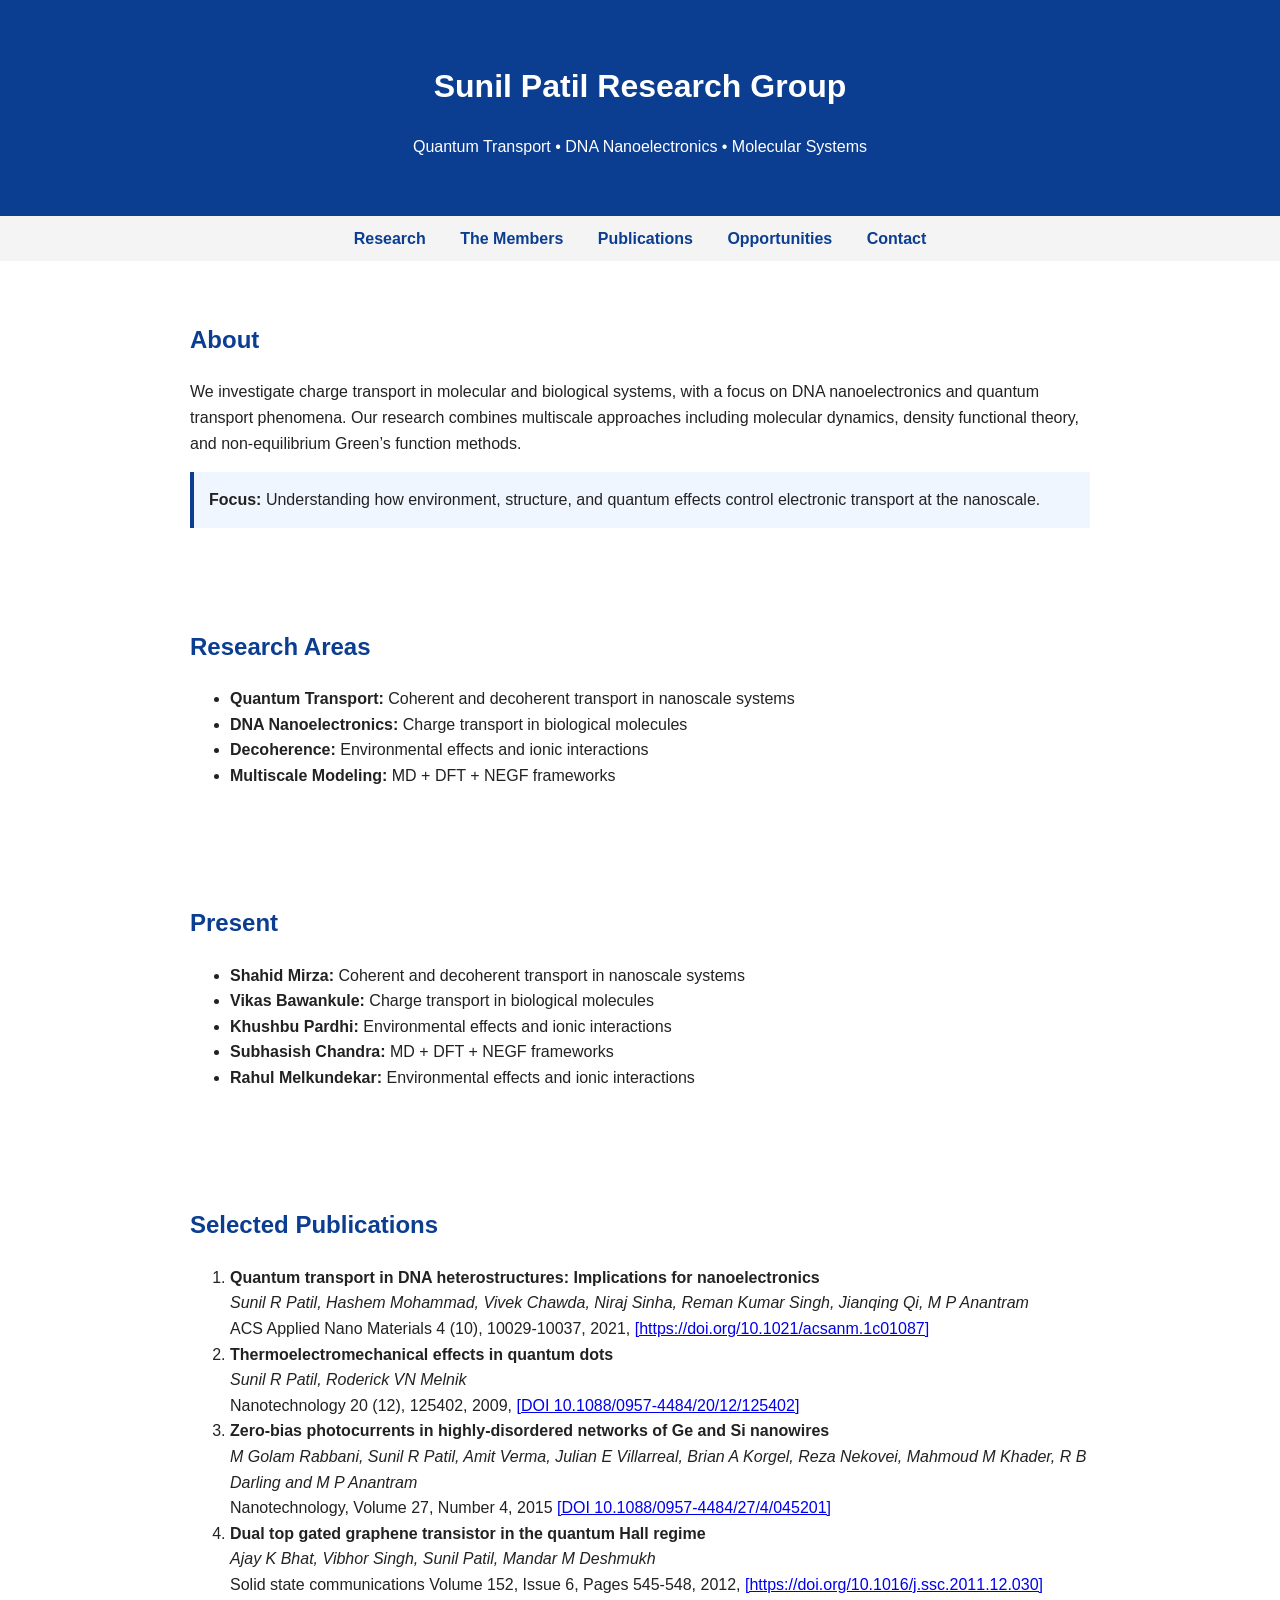
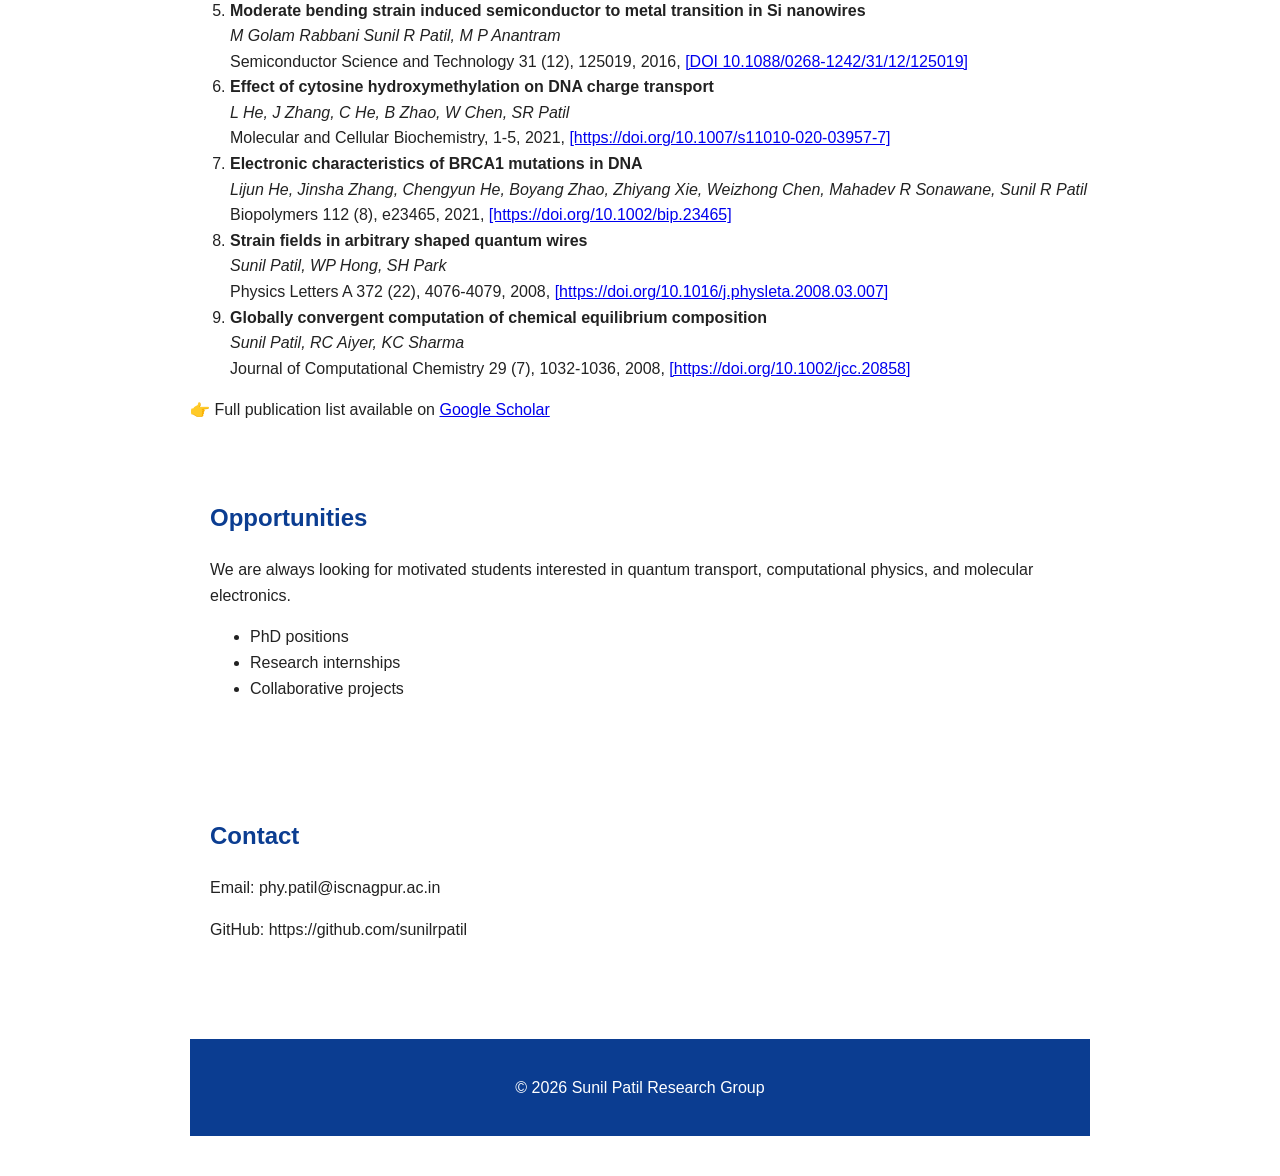
==== index.html @ 0da4f09d "Fix HTML structure for list items" ====
<!DOCTYPE html>
<html lang="en">
<head>
  <meta charset="UTF-8">
  <title>SRP's Modeling and Simulation Laboratory</title>
  <meta name="viewport" content="width=device-width, initial-scale=1.0">

  <style>
    body {
      font-family: Arial, sans-serif;
      margin: 0;
      line-height: 1.6;
      background-color: #ffffff;
      color: #222;
    }

    header {
      background: #0b3d91;
      color: white;
      padding: 40px 20px;
      text-align: center;
    }

    nav {
      background: #f4f4f4;
      padding: 10px;
      text-align: center;
    }

    nav a {
      margin: 0 15px;
      text-decoration: none;
      color: #0b3d91;
      font-weight: bold;
    }

    section {
      padding: 40px 20px;
      max-width: 900px;
      margin: auto;
    }

    h2 {
      color: #0b3d91;
    }

    .highlight {
      background: #f0f6ff;
      padding: 15px;
      border-left: 4px solid #0b3d91;
    }

    footer {
      background: #0b3d91;
      color: white;
      text-align: center;
      padding: 20px;
      margin-top: 40px;
    }
  </style>
</head>

<body>

<header>
  <h1>Sunil Patil Research Group</h1>
  <p>Quantum Transport • DNA Nanoelectronics • Molecular Systems</p>
</header>

<nav>
  <a href="#research">Research</a>
  <a href="#research">The Members</a>
  <a href="#publications">Publications</a>
  <a href="#opportunities">Opportunities</a>
  <a href="#contact">Contact</a>
</nav>

<section>
  <h2>About</h2>
  <p>
    We investigate charge transport in molecular and biological systems, with a focus on DNA nanoelectronics and quantum transport phenomena.
    Our research combines multiscale approaches including molecular dynamics, density functional theory, and non-equilibrium Green’s function methods.
  </p>

  <div class="highlight">
    <strong>Focus:</strong> Understanding how environment, structure, and quantum effects control electronic transport at the nanoscale.
  </div>
</section>
  
<section id="research">
  <h2>Research Areas</h2>
  <ul>
    <li><strong>Quantum Transport:</strong> Coherent and decoherent transport in nanoscale systems</li>
    <li><strong>DNA Nanoelectronics:</strong> Charge transport in biological molecules</li>
    <li><strong>Decoherence:</strong> Environmental effects and ionic interactions</li>
    <li><strong>Multiscale Modeling:</strong> MD + DFT + NEGF frameworks</li>
  </ul>
</section>
  
<section id="The Members">
  <h2>Present</h2>
  <ul>
    <li><strong>Shahid Mirza:</strong> Coherent and decoherent transport in nanoscale systems</li>
    <li><strong>Vikas Bawankule:</strong> Charge transport in biological molecules</li>
    <li><strong>Khushbu Pardhi:</strong> Environmental effects and ionic interactions</li>
    <li><strong>Subhasish Chandra:</strong> MD + DFT + NEGF frameworks</li>
    <li><strong>Rahul Melkundekar:</strong> Environmental effects and ionic interactions</li>

  </ul>
</section>

<section id="publications">
  <h2>Selected Publications</h2>

  <ol>

    <li>
      <strong>Quantum transport in DNA heterostructures: Implications for nanoelectronics</strong><br>
      <em>Sunil R Patil, Hashem Mohammad, Vivek Chawda, Niraj Sinha, Reman Kumar Singh, Jianqing Qi, M P Anantram</em><br>
      ACS Applied Nano Materials 4 (10), 10029-10037, 2021, 
      <a href="#">[https://doi.org/10.1021/acsanm.1c01087]</a>
     </li>

    <li>
      <strong>Thermoelectromechanical effects in quantum dots</strong><br>
      <em>Sunil R Patil, Roderick VN Melnik</em><br>
      Nanotechnology 20 (12), 125402, 2009, 
      <a href="#">[DOI 10.1088/0957-4484/20/12/125402]</a>
      </li>

    <li>
      <strong>Zero-bias photocurrents in highly-disordered networks of Ge and Si nanowires</strong><br>
      <em>M Golam Rabbani, Sunil R Patil, Amit Verma, Julian E Villarreal, Brian A Korgel, Reza Nekovei, Mahmoud M Khader, R B Darling and M P Anantram</em><br>
      Nanotechnology, Volume 27, Number 4, 2015
      <a href="#">[DOI 10.1088/0957-4484/27/4/045201]</a>      
    </li>

    <li>
      <strong>Dual top gated graphene transistor in the quantum Hall regime</strong><br>
      <em>Ajay K Bhat, Vibhor Singh, Sunil Patil, Mandar M Deshmukh</em><br>
      Solid state communications Volume 152, Issue 6, Pages 545-548, 2012, 
       <a href="#">[https://doi.org/10.1016/j.ssc.2011.12.030]</a>      
    </li>

    <li>
      <strong>Moderate bending strain induced semiconductor to metal transition in Si nanowires</strong><br>
      <em>M Golam Rabbani Sunil R Patil, M P Anantram</em><br>
      Semiconductor Science and Technology 31 (12), 125019, 2016,  
      <a href="#">[DOI 10.1088/0268-1242/31/12/125019]</a>  
     </li>

    <li>
      <strong>Effect of cytosine hydroxymethylation on DNA charge transport</strong><br>
      <em>L He, J Zhang, C He, B Zhao, W Chen, SR Patil</em><br>
      Molecular and Cellular Biochemistry, 1-5, 2021, 
      <a href="#">[https://doi.org/10.1007/s11010-020-03957-7]</a>      
    </li>

    <li>
      <strong>Electronic characteristics of BRCA1 mutations in DNA</strong><br>
      <em>Lijun He, Jinsha Zhang, Chengyun He, Boyang Zhao, Zhiyang Xie, Weizhong Chen, Mahadev R Sonawane, Sunil R Patil</em><br>
      Biopolymers 112 (8), e23465, 2021, 
      <a href="#">[https://doi.org/10.1002/bip.23465]</a>        
    </li>
    
    <li>
      <strong>Strain fields in arbitrary shaped quantum wires</strong><br>
      <em>Sunil Patil, WP Hong, SH Park</em><br>
      Physics Letters A 372 (22), 4076-4079, 2008, 
    <a href="#">[https://doi.org/10.1016/j.physleta.2008.03.007]</a>  
    </li>
    
    <li>
      <strong>Globally convergent computation of chemical equilibrium composition</strong><br>
      <em>Sunil Patil, RC Aiyer, KC Sharma</em><br>
      Journal of Computational Chemistry 29 (7), 1032-1036, 2008, 
      <a href="#">[https://doi.org/10.1002/jcc.20858]</a>       
    </li>
  </ol>

  <p>
    👉 Full publication list available on 
    <a href="https://scholar.google.com/citations?user=CgY34T8AAAAJ&hl=en" target="_blank">
      Google Scholar
    </a>
  </p>


<section id="opportunities">
  <h2>Opportunities</h2>
  <p>
    We are always looking for motivated students interested in quantum transport, computational physics, and molecular electronics.
  </p>
  <ul>
    <li>PhD positions</li>
    <li>Research internships</li>
    <li>Collaborative projects</li>
  </ul>
</section>

<section id="contact">
  <h2>Contact</h2>
  <p>Email: phy.patil@iscnagpur.ac.in</p>
  <p>GitHub: https://github.com/sunilrpatil</p>
</section>

<footer>
  <p>© 2026 Sunil Patil Research Group</p>
</footer>

</body>
</html>
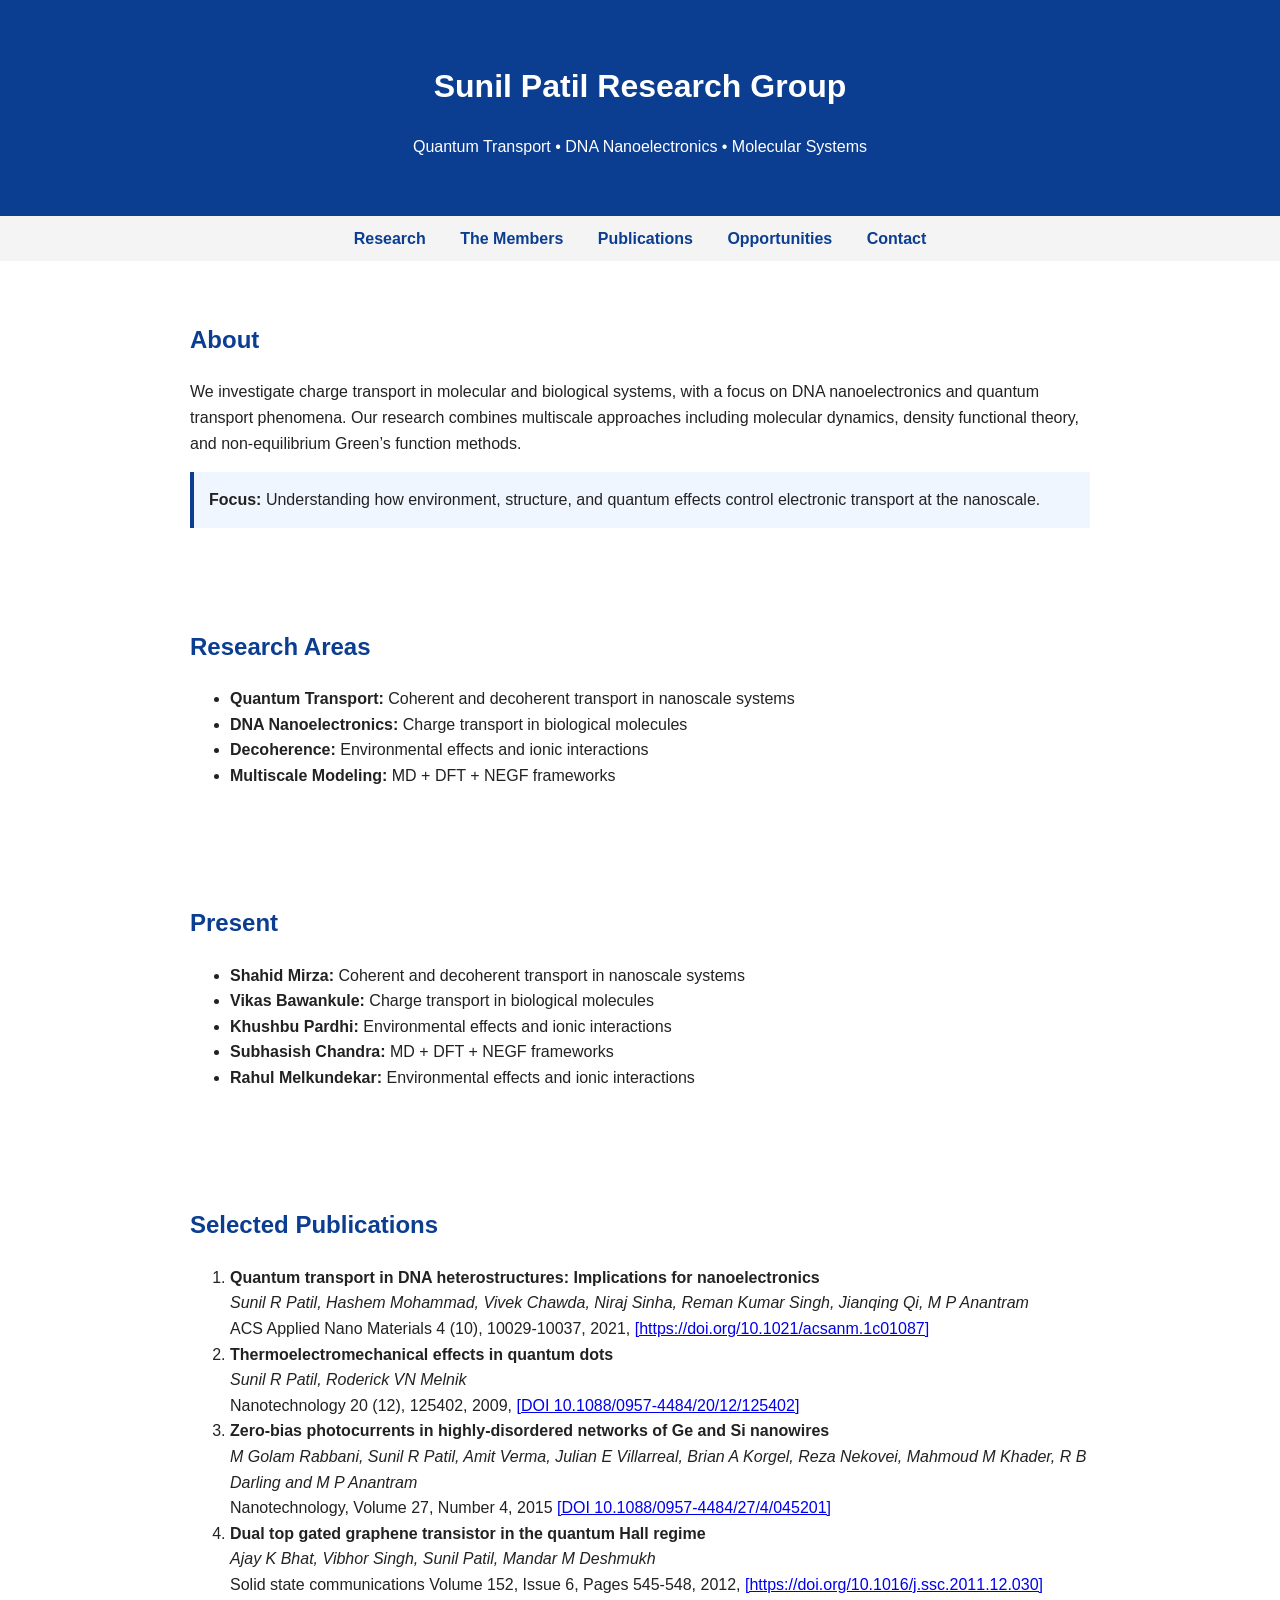
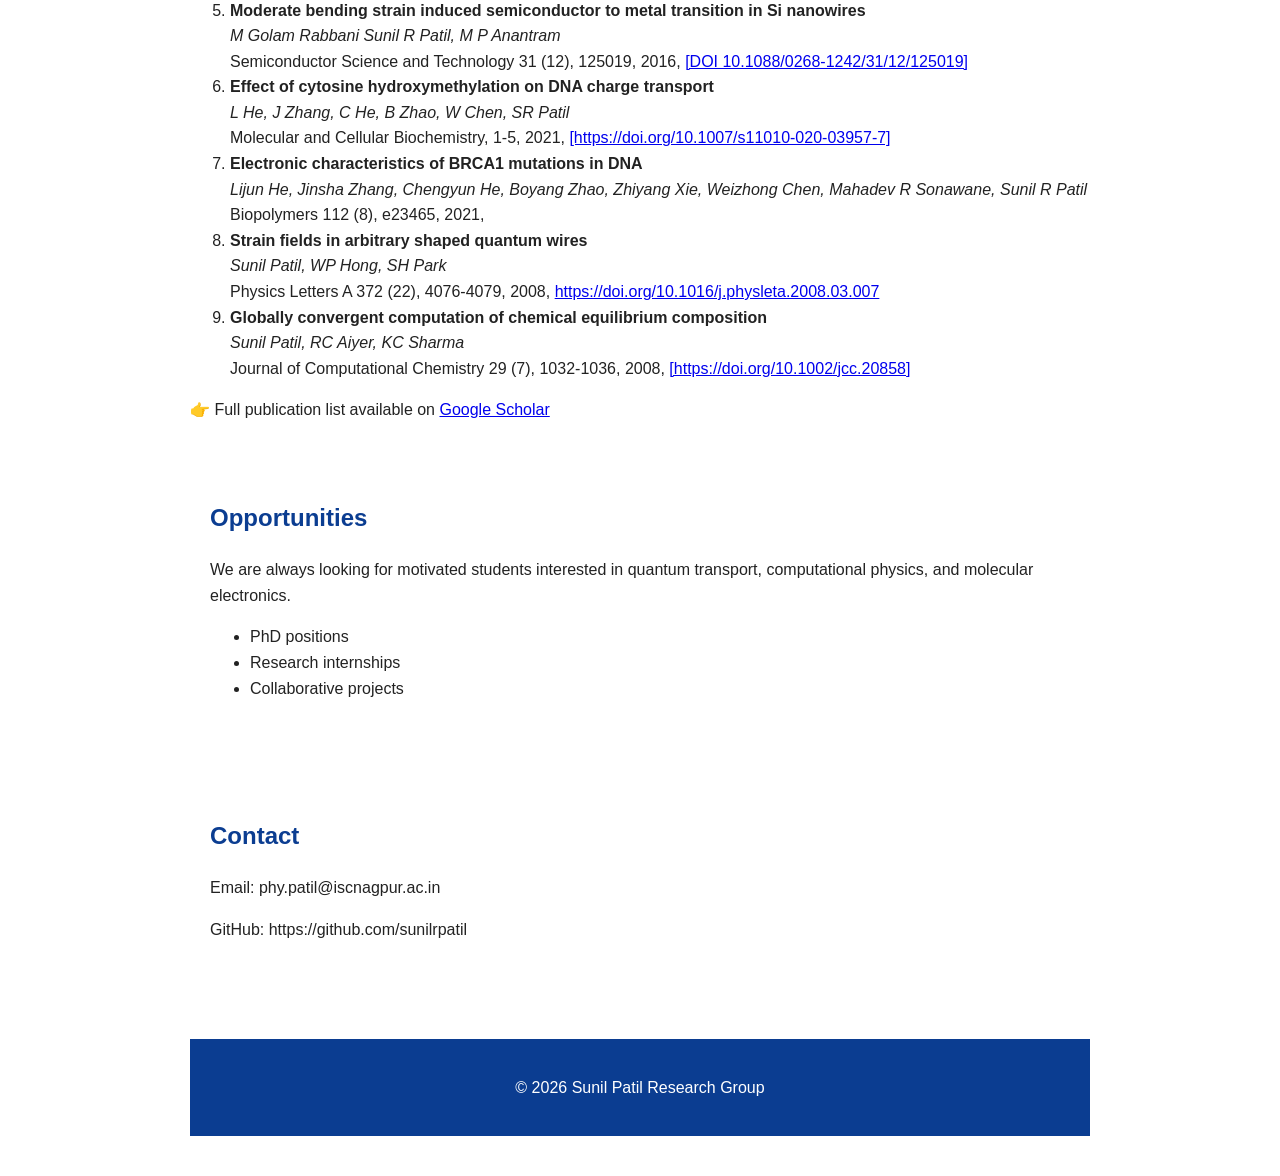
==== commit e2822c1a: "Fix links in index.html for proper formatting" ====
--- a/index.html
+++ b/index.html
@@ -160,14 +160,14 @@
       <strong>Electronic characteristics of BRCA1 mutations in DNA</strong><br>
       <em>Lijun He, Jinsha Zhang, Chengyun He, Boyang Zhao, Zhiyang Xie, Weizhong Chen, Mahadev R Sonawane, Sunil R Patil</em><br>
       Biopolymers 112 (8), e23465, 2021, 
-      <a href="#">[https://doi.org/10.1002/bip.23465]</a>        
+      <a href="https://doi.org/10.1002/bip.23465"></a>        
     </li>
     
     <li>
       <strong>Strain fields in arbitrary shaped quantum wires</strong><br>
       <em>Sunil Patil, WP Hong, SH Park</em><br>
       Physics Letters A 372 (22), 4076-4079, 2008, 
-    <a href="#">[https://doi.org/10.1016/j.physleta.2008.03.007]</a>  
+    <a href="#">https://doi.org/10.1016/j.physleta.2008.03.007</a>  
     </li>
     
     <li>
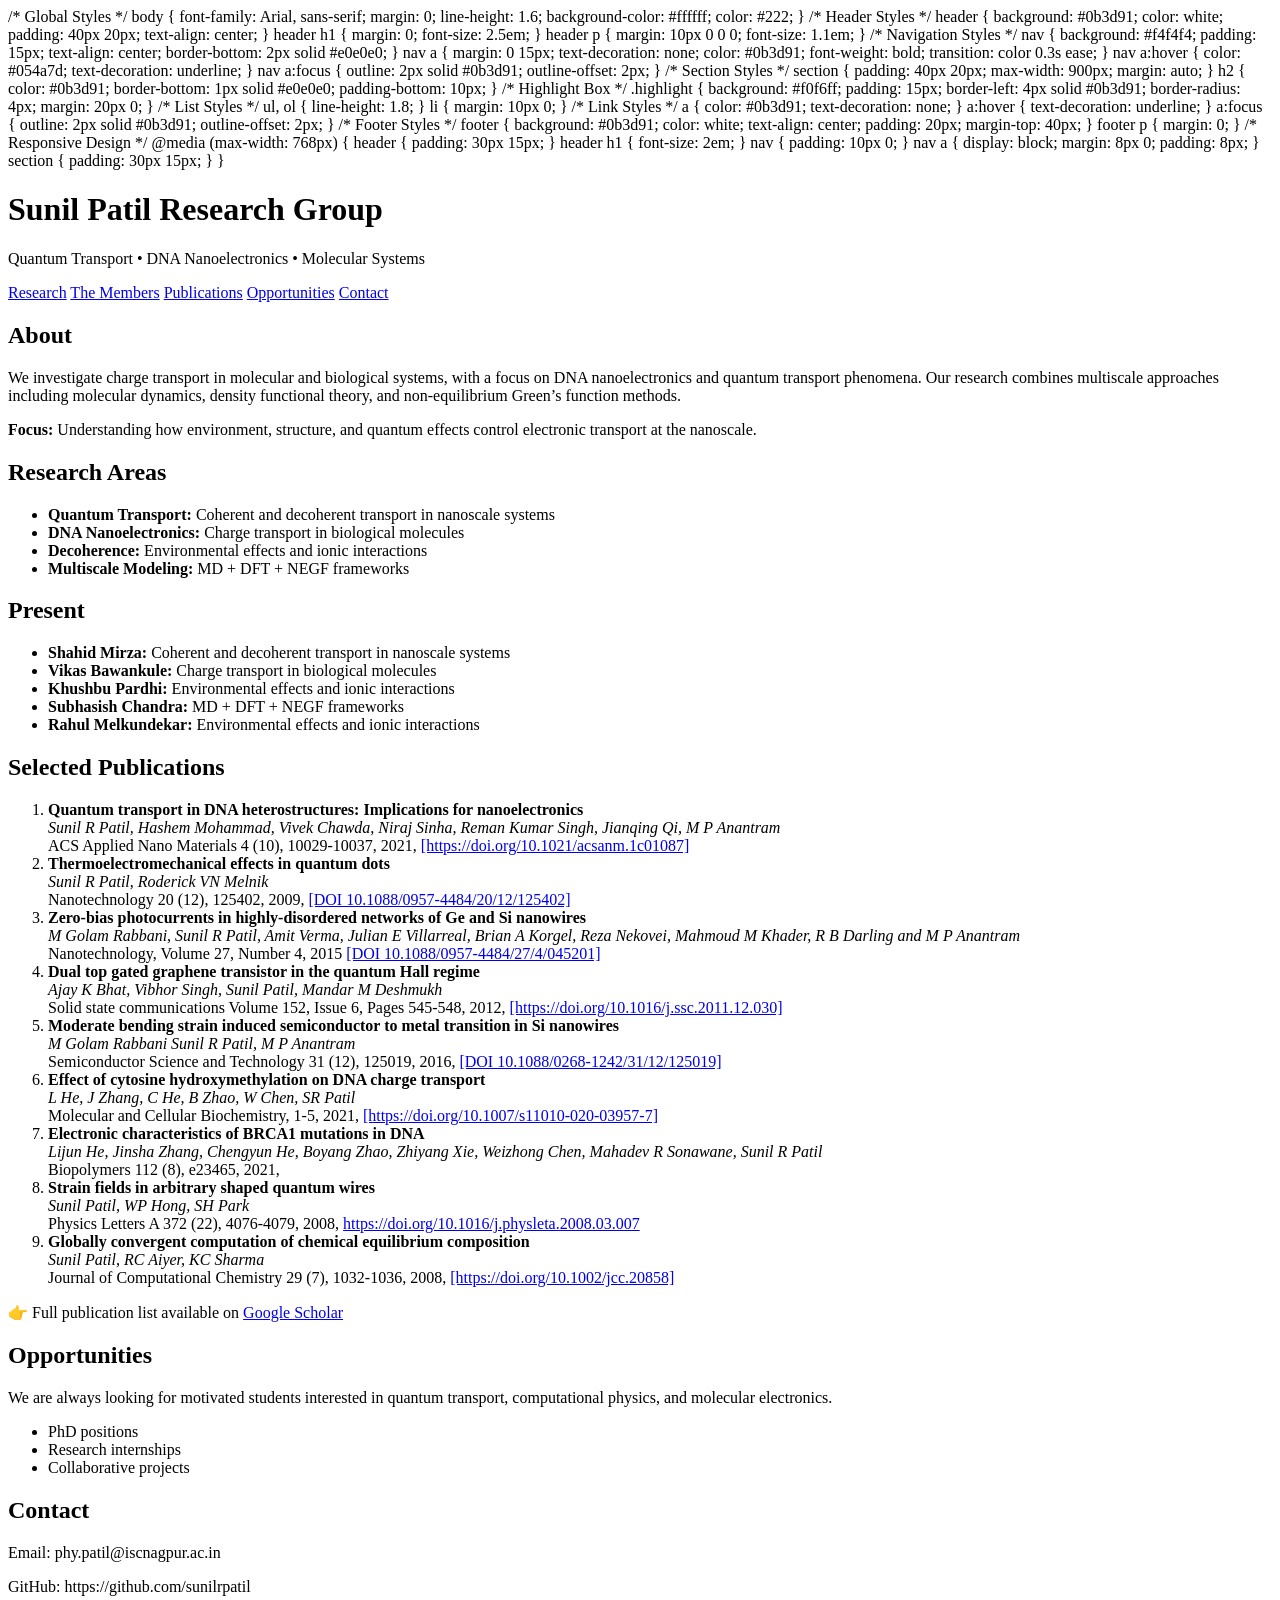
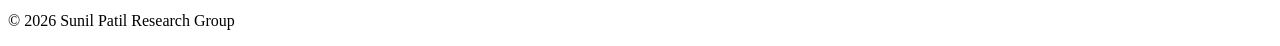
==== commit e6a6e66d: "Refactor CSS styles in index.html for clarity" ====
--- a/index.html
+++ b/index.html
@@ -5,58 +5,142 @@
   <title>SRP's Modeling and Simulation Laboratory</title>
   <meta name="viewport" content="width=device-width, initial-scale=1.0">
 
-  <style>
-    body {
-      font-family: Arial, sans-serif;
-      margin: 0;
-      line-height: 1.6;
-      background-color: #ffffff;
-      color: #222;
-    }
-
-    header {
-      background: #0b3d91;
-      color: white;
-      padding: 40px 20px;
-      text-align: center;
-    }
-
-    nav {
-      background: #f4f4f4;
-      padding: 10px;
-      text-align: center;
-    }
-
-    nav a {
-      margin: 0 15px;
-      text-decoration: none;
-      color: #0b3d91;
-      font-weight: bold;
-    }
-
-    section {
-      padding: 40px 20px;
-      max-width: 900px;
-      margin: auto;
-    }
-
-    h2 {
-      color: #0b3d91;
-    }
-
-    .highlight {
-      background: #f0f6ff;
-      padding: 15px;
-      border-left: 4px solid #0b3d91;
-    }
-
-    footer {
-      background: #0b3d91;
-      color: white;
-      text-align: center;
-      padding: 20px;
-      margin-top: 40px;
-    }
+/* Global Styles */
+body {
+  font-family: Arial, sans-serif;
+  margin: 0;
+  line-height: 1.6;
+  background-color: #ffffff;
+  color: #222;
+}
+
+/* Header Styles */
+header {
+  background: #0b3d91;
+  color: white;
+  padding: 40px 20px;
+  text-align: center;
+}
+
+header h1 {
+  margin: 0;
+  font-size: 2.5em;
+}
+
+header p {
+  margin: 10px 0 0 0;
+  font-size: 1.1em;
+}
+
+/* Navigation Styles */
+nav {
+  background: #f4f4f4;
+  padding: 15px;
+  text-align: center;
+  border-bottom: 2px solid #e0e0e0;
+}
+
+nav a {
+  margin: 0 15px;
+  text-decoration: none;
+  color: #0b3d91;
+  font-weight: bold;
+  transition: color 0.3s ease;
+}
+
+nav a:hover {
+  color: #054a7d;
+  text-decoration: underline;
+}
+
+nav a:focus {
+  outline: 2px solid #0b3d91;
+  outline-offset: 2px;
+}
+
+/* Section Styles */
+section {
+  padding: 40px 20px;
+  max-width: 900px;
+  margin: auto;
+}
+
+h2 {
+  color: #0b3d91;
+  border-bottom: 1px solid #e0e0e0;
+  padding-bottom: 10px;
+}
+
+/* Highlight Box */
+.highlight {
+  background: #f0f6ff;
+  padding: 15px;
+  border-left: 4px solid #0b3d91;
+  border-radius: 4px;
+  margin: 20px 0;
+}
+
+/* List Styles */
+ul, ol {
+  line-height: 1.8;
+}
+
+li {
+  margin: 10px 0;
+}
+
+/* Link Styles */
+a {
+  color: #0b3d91;
+  text-decoration: none;
+}
+
+a:hover {
+  text-decoration: underline;
+}
+
+a:focus {
+  outline: 2px solid #0b3d91;
+  outline-offset: 2px;
+}
+
+/* Footer Styles */
+footer {
+  background: #0b3d91;
+  color: white;
+  text-align: center;
+  padding: 20px;
+  margin-top: 40px;
+}
+
+footer p {
+  margin: 0;
+}
+
+/* Responsive Design */
+@media (max-width: 768px) {
+  header {
+    padding: 30px 15px;
+  }
+
+  header h1 {
+    font-size: 2em;
+  }
+
+  nav {
+    padding: 10px 0;
+  }
+
+  nav a {
+    display: block;
+    margin: 8px 0;
+    padding: 8px;
+  }
+
+  section {
+    padding: 30px 15px;
+  }
+}
   </style>
 </head>
 
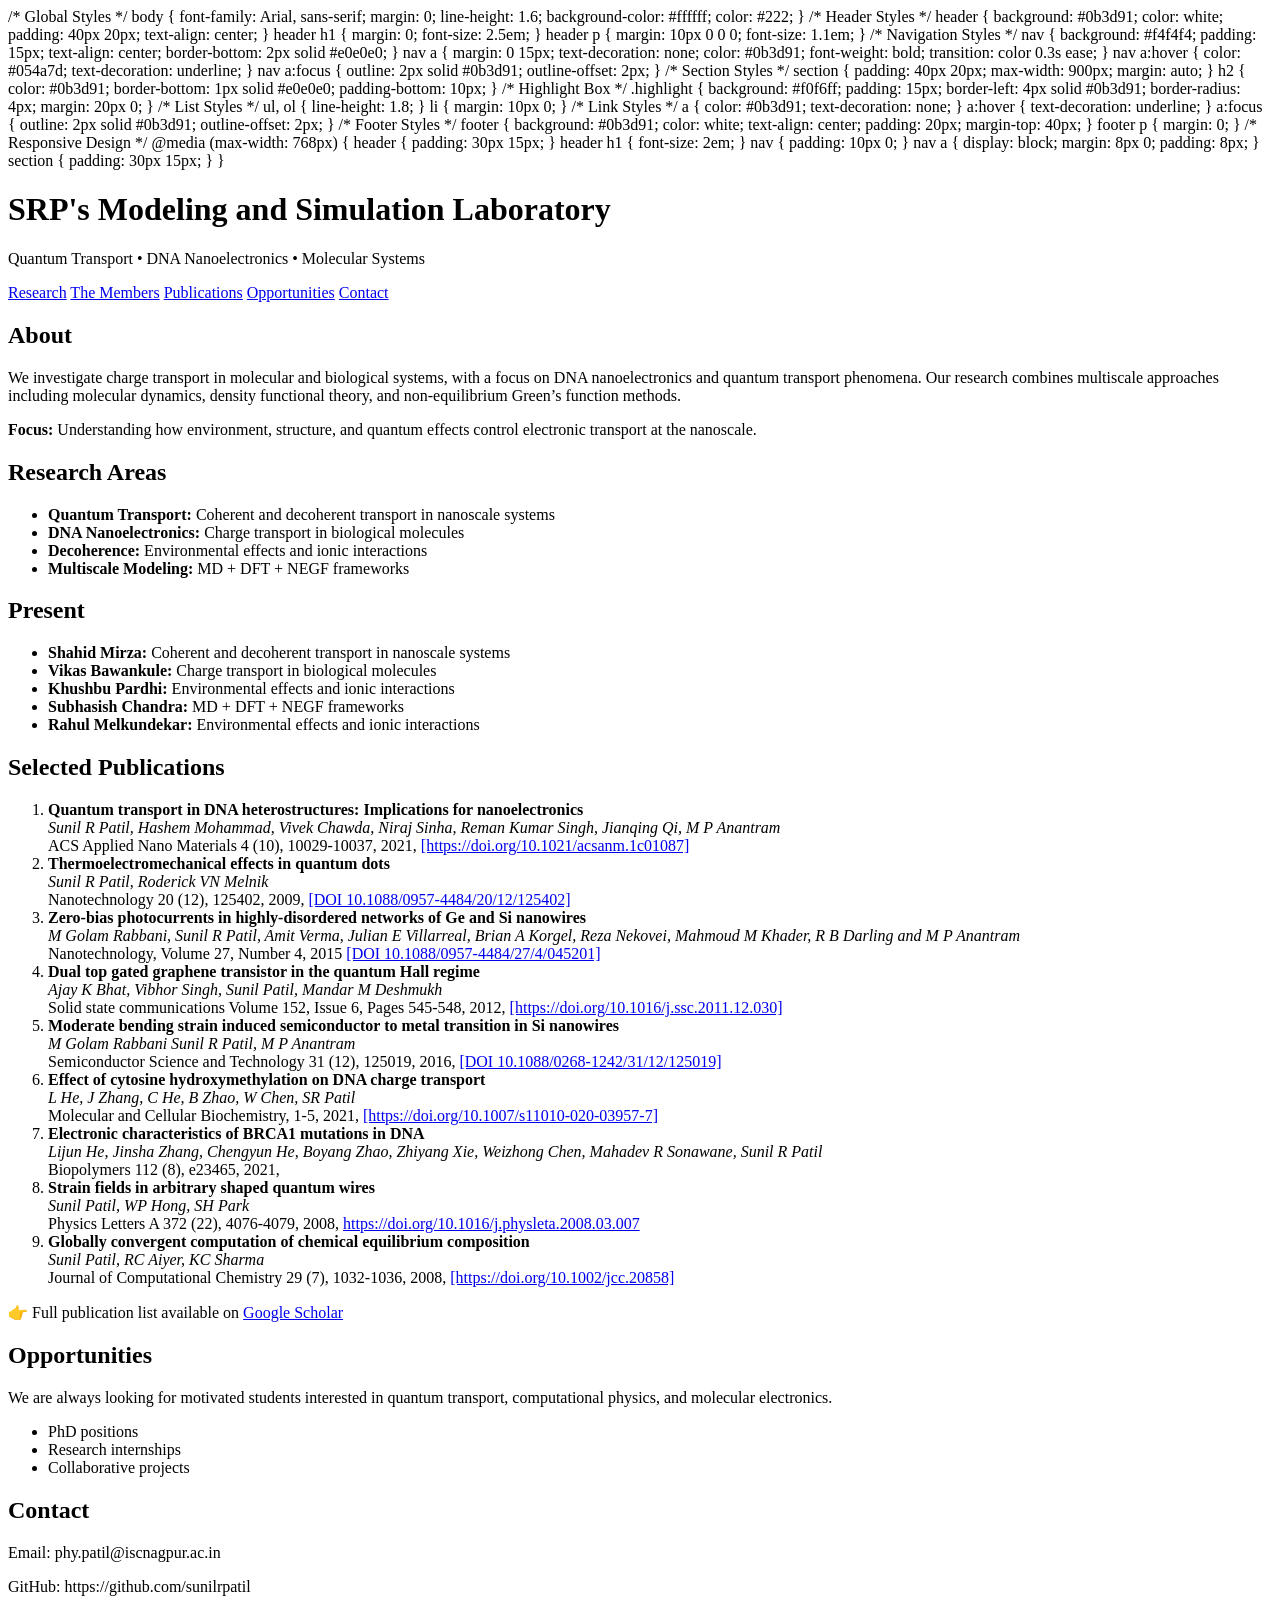
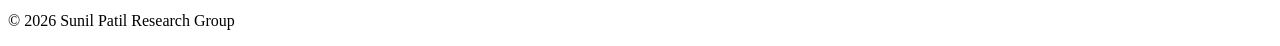
==== commit 2b707ce7: "Update header title in index.html" ====
--- a/index.html
+++ b/index.html
@@ -147,7 +147,7 @@
 <body>
 
 <header>
-  <h1>Sunil Patil Research Group</h1>
+  <h1>SRP's Modeling and Simulation Laboratory</h1>
   <p>Quantum Transport • DNA Nanoelectronics • Molecular Systems</p>
 </header>
 
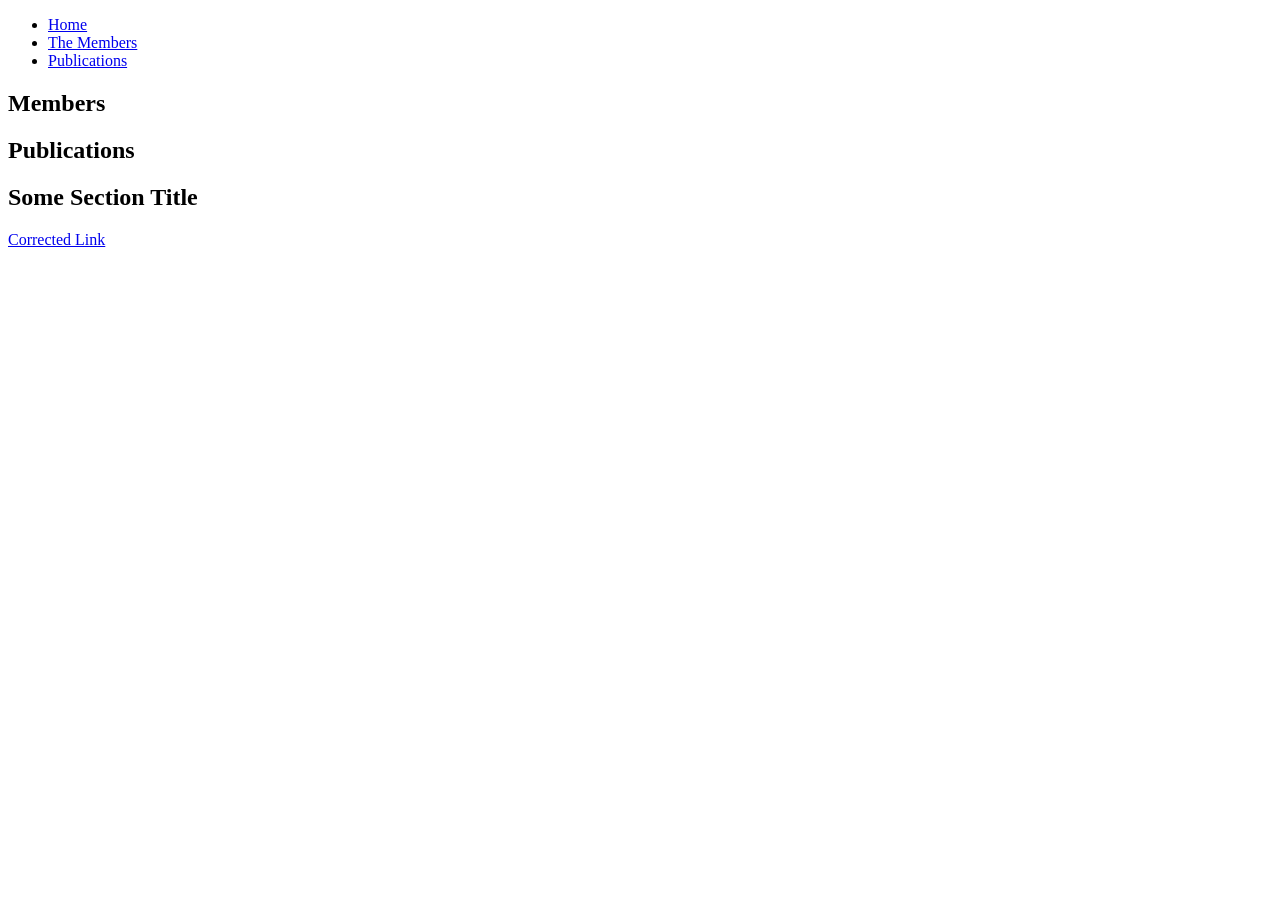
==== commit 2b86379f: "Updated index.html with corrections" ====
--- a/index.html
+++ b/index.html
@@ -1,296 +1,38 @@
 <!DOCTYPE html>
 <html lang="en">
 <head>
-  <meta charset="UTF-8">
-  <title>SRP's Modeling and Simulation Laboratory</title>
-  <meta name="viewport" content="width=device-width, initial-scale=1.0">
+    <meta charset="UTF-8">
+    <meta name="viewport" content="width=device-width, initial-scale=1.0">
+    <title>My Website</title>
+    <style>
+        /* CSS styles go here */
+    </style>
+</head>
+<body>
+    <nav>
+        <ul>
+            <li><a href="#home">Home</a></li>
+            <li><a href="#members">The Members</a></li>
+            <li><a href="#publications">Publications</a></li>
+        </ul>
+    </nav>
 
-/* Global Styles */
-body {
-  font-family: Arial, sans-serif;
-  margin: 0;
-  line-height: 1.6;
-  background-color: #ffffff;
-  color: #222;
-}
+    <section id="members">
+        <h2>Members</h2>
+        <!-- Members content here -->
+    </section>
 
-/* Header Styles */
-header {
-  background: #0b3d91;
-  color: white;
-  padding: 40px 20px;
-  text-align: center;
-}
+    <section id="publications">
+        <h2>Publications</h2>
+        <!-- Publications content here -->
+    </section>
 
-header h1 {
-  margin: 0;
-  font-size: 2.5em;
-}
+    <!---->
+    <section>
+        <h2>Some Section Title</h2>
+        <a href="#corrected-link">Corrected Link</a>
+    </section>
 
-header p {
-  margin: 10px 0 0 0;
-  font-size: 1.1em;
-}
-
-/* Navigation Styles */
-nav {
-  background: #f4f4f4;
-  padding: 15px;
-  text-align: center;
-  border-bottom: 2px solid #e0e0e0;
-}
-
-nav a {
-  margin: 0 15px;
-  text-decoration: none;
-  color: #0b3d91;
-  font-weight: bold;
-  transition: color 0.3s ease;
-}
-
-nav a:hover {
-  color: #054a7d;
-  text-decoration: underline;
-}
-
-nav a:focus {
-  outline: 2px solid #0b3d91;
-  outline-offset: 2px;
-}
-
-/* Section Styles */
-section {
-  padding: 40px 20px;
-  max-width: 900px;
-  margin: auto;
-}
-
-h2 {
-  color: #0b3d91;
-  border-bottom: 1px solid #e0e0e0;
-  padding-bottom: 10px;
-}
-
-/* Highlight Box */
-.highlight {
-  background: #f0f6ff;
-  padding: 15px;
-  border-left: 4px solid #0b3d91;
-  border-radius: 4px;
-  margin: 20px 0;
-}
-
-/* List Styles */
-ul, ol {
-  line-height: 1.8;
-}
-
-li {
-  margin: 10px 0;
-}
-
-/* Link Styles */
-a {
-  color: #0b3d91;
-  text-decoration: none;
-}
-
-a:hover {
-  text-decoration: underline;
-}
-
-a:focus {
-  outline: 2px solid #0b3d91;
-  outline-offset: 2px;
-}
-
-/* Footer Styles */
-footer {
-  background: #0b3d91;
-  color: white;
-  text-align: center;
-  padding: 20px;
-  margin-top: 40px;
-}
-
-footer p {
-  margin: 0;
-}
-
-/* Responsive Design */
-@media (max-width: 768px) {
-  header {
-    padding: 30px 15px;
-  }
-
-  header h1 {
-    font-size: 2em;
-  }
-
-  nav {
-    padding: 10px 0;
-  }
-
-  nav a {
-    display: block;
-    margin: 8px 0;
-    padding: 8px;
-  }
-
-  section {
-    padding: 30px 15px;
-  }
-}
-  </style>
-</head>
-
-<body>
-
-<header>
-  <h1>SRP's Modeling and Simulation Laboratory</h1>
-  <p>Quantum Transport • DNA Nanoelectronics • Molecular Systems</p>
-</header>
-
-<nav>
-  <a href="#research">Research</a>
-  <a href="#research">The Members</a>
-  <a href="#publications">Publications</a>
-  <a href="#opportunities">Opportunities</a>
-  <a href="#contact">Contact</a>
-</nav>
-
-<section>
-  <h2>About</h2>
-  <p>
-    We investigate charge transport in molecular and biological systems, with a focus on DNA nanoelectronics and quantum transport phenomena.
-    Our research combines multiscale approaches including molecular dynamics, density functional theory, and non-equilibrium Green’s function methods.
-  </p>
-
-  <div class="highlight">
-    <strong>Focus:</strong> Understanding how environment, structure, and quantum effects control electronic transport at the nanoscale.
-  </div>
-</section>
-  
-<section id="research">
-  <h2>Research Areas</h2>
-  <ul>
-    <li><strong>Quantum Transport:</strong> Coherent and decoherent transport in nanoscale systems</li>
-    <li><strong>DNA Nanoelectronics:</strong> Charge transport in biological molecules</li>
-    <li><strong>Decoherence:</strong> Environmental effects and ionic interactions</li>
-    <li><strong>Multiscale Modeling:</strong> MD + DFT + NEGF frameworks</li>
-  </ul>
-</section>
-  
-<section id="The Members">
-  <h2>Present</h2>
-  <ul>
-    <li><strong>Shahid Mirza:</strong> Coherent and decoherent transport in nanoscale systems</li>
-    <li><strong>Vikas Bawankule:</strong> Charge transport in biological molecules</li>
-    <li><strong>Khushbu Pardhi:</strong> Environmental effects and ionic interactions</li>
-    <li><strong>Subhasish Chandra:</strong> MD + DFT + NEGF frameworks</li>
-    <li><strong>Rahul Melkundekar:</strong> Environmental effects and ionic interactions</li>
-
-  </ul>
-</section>
-
-<section id="publications">
-  <h2>Selected Publications</h2>
-
-  <ol>
-
-    <li>
-      <strong>Quantum transport in DNA heterostructures: Implications for nanoelectronics</strong><br>
-      <em>Sunil R Patil, Hashem Mohammad, Vivek Chawda, Niraj Sinha, Reman Kumar Singh, Jianqing Qi, M P Anantram</em><br>
-      ACS Applied Nano Materials 4 (10), 10029-10037, 2021, 
-      <a href="#">[https://doi.org/10.1021/acsanm.1c01087]</a>
-     </li>
-
-    <li>
-      <strong>Thermoelectromechanical effects in quantum dots</strong><br>
-      <em>Sunil R Patil, Roderick VN Melnik</em><br>
-      Nanotechnology 20 (12), 125402, 2009, 
-      <a href="#">[DOI 10.1088/0957-4484/20/12/125402]</a>
-      </li>
-
-    <li>
-      <strong>Zero-bias photocurrents in highly-disordered networks of Ge and Si nanowires</strong><br>
-      <em>M Golam Rabbani, Sunil R Patil, Amit Verma, Julian E Villarreal, Brian A Korgel, Reza Nekovei, Mahmoud M Khader, R B Darling and M P Anantram</em><br>
-      Nanotechnology, Volume 27, Number 4, 2015
-      <a href="#">[DOI 10.1088/0957-4484/27/4/045201]</a>      
-    </li>
-
-    <li>
-      <strong>Dual top gated graphene transistor in the quantum Hall regime</strong><br>
-      <em>Ajay K Bhat, Vibhor Singh, Sunil Patil, Mandar M Deshmukh</em><br>
-      Solid state communications Volume 152, Issue 6, Pages 545-548, 2012, 
-       <a href="#">[https://doi.org/10.1016/j.ssc.2011.12.030]</a>      
-    </li>
-
-    <li>
-      <strong>Moderate bending strain induced semiconductor to metal transition in Si nanowires</strong><br>
-      <em>M Golam Rabbani Sunil R Patil, M P Anantram</em><br>
-      Semiconductor Science and Technology 31 (12), 125019, 2016,  
-      <a href="#">[DOI 10.1088/0268-1242/31/12/125019]</a>  
-     </li>
-
-    <li>
-      <strong>Effect of cytosine hydroxymethylation on DNA charge transport</strong><br>
-      <em>L He, J Zhang, C He, B Zhao, W Chen, SR Patil</em><br>
-      Molecular and Cellular Biochemistry, 1-5, 2021, 
-      <a href="#">[https://doi.org/10.1007/s11010-020-03957-7]</a>      
-    </li>
-
-    <li>
-      <strong>Electronic characteristics of BRCA1 mutations in DNA</strong><br>
-      <em>Lijun He, Jinsha Zhang, Chengyun He, Boyang Zhao, Zhiyang Xie, Weizhong Chen, Mahadev R Sonawane, Sunil R Patil</em><br>
-      Biopolymers 112 (8), e23465, 2021, 
-      <a href="https://doi.org/10.1002/bip.23465"></a>        
-    </li>
-    
-    <li>
-      <strong>Strain fields in arbitrary shaped quantum wires</strong><br>
-      <em>Sunil Patil, WP Hong, SH Park</em><br>
-      Physics Letters A 372 (22), 4076-4079, 2008, 
-    <a href="#">https://doi.org/10.1016/j.physleta.2008.03.007</a>  
-    </li>
-    
-    <li>
-      <strong>Globally convergent computation of chemical equilibrium composition</strong><br>
-      <em>Sunil Patil, RC Aiyer, KC Sharma</em><br>
-      Journal of Computational Chemistry 29 (7), 1032-1036, 2008, 
-      <a href="#">[https://doi.org/10.1002/jcc.20858]</a>       
-    </li>
-  </ol>
-
-  <p>
-    👉 Full publication list available on 
-    <a href="https://scholar.google.com/citations?user=CgY34T8AAAAJ&hl=en" target="_blank">
-      Google Scholar
-    </a>
-  </p>
-
-
-<section id="opportunities">
-  <h2>Opportunities</h2>
-  <p>
-    We are always looking for motivated students interested in quantum transport, computational physics, and molecular electronics.
-  </p>
-  <ul>
-    <li>PhD positions</li>
-    <li>Research internships</li>
-    <li>Collaborative projects</li>
-  </ul>
-</section>
-
-<section id="contact">
-  <h2>Contact</h2>
-  <p>Email: phy.patil@iscnagpur.ac.in</p>
-  <p>GitHub: https://github.com/sunilrpatil</p>
-</section>
-
-<footer>
-  <p>© 2026 Sunil Patil Research Group</p>
-</footer>
-
+    <script src="app.js"></script>
 </body>
-</html>
+</html>
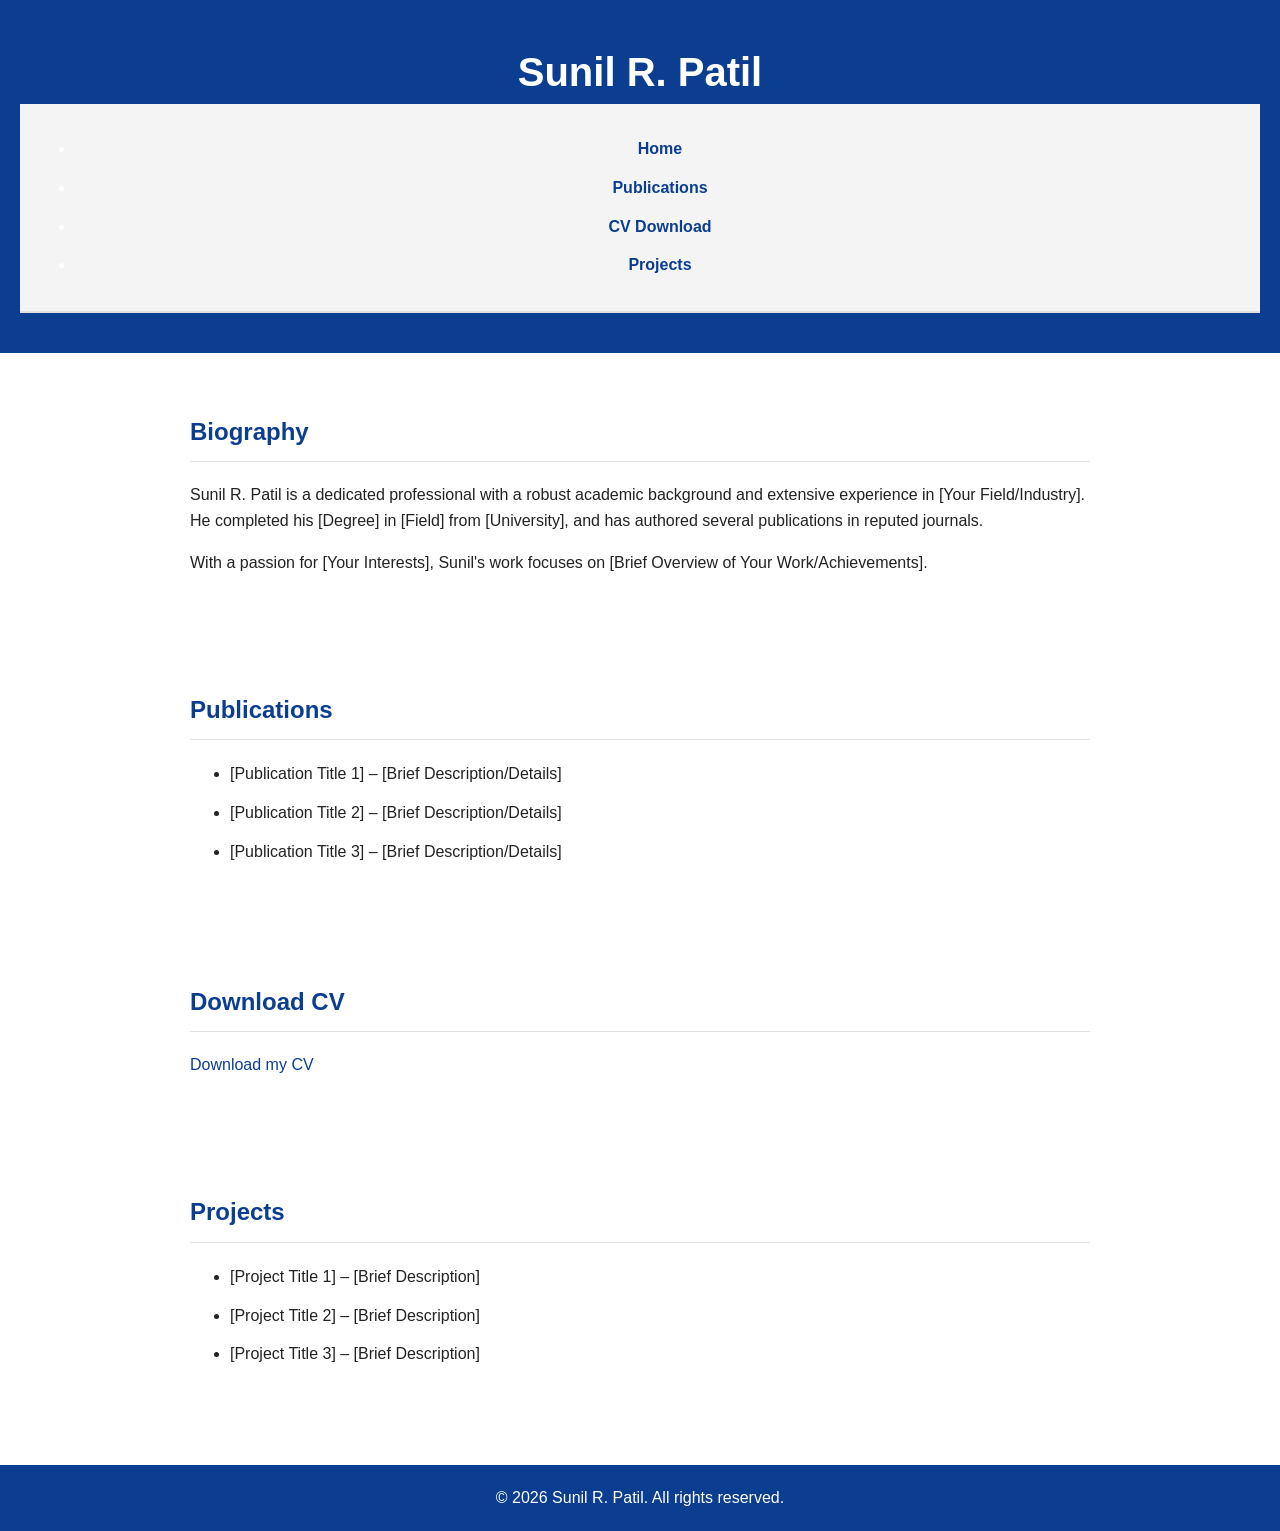
==== commit 5a787c8c: "Update index.html with professional content" ====
--- a/index.html
+++ b/index.html
@@ -3,36 +3,50 @@
 <head>
     <meta charset="UTF-8">
     <meta name="viewport" content="width=device-width, initial-scale=1.0">
-    <title>My Website</title>
-    <style>
-        /* CSS styles go here */
-    </style>
+    <title>Sunil R. Patil's Portfolio</title>
+    <link rel="stylesheet" href="styles.css">
 </head>
 <body>
-    <nav>
-        <ul>
-            <li><a href="#home">Home</a></li>
-            <li><a href="#members">The Members</a></li>
-            <li><a href="#publications">Publications</a></li>
-        </ul>
-    </nav>
-
-    <section id="members">
-        <h2>Members</h2>
-        <!-- Members content here -->
+    <header>
+        <h1>Sunil R. Patil</h1>
+        <nav>
+            <ul>
+                <li><a href="#home">Home</a></li>
+                <li><a href="#publications">Publications</a></li>
+                <li><a href="#cv">CV Download</a></li>
+                <li><a href="#projects">Projects</a></li>
+            </ul>
+        </nav>
+    </header>
+    <section id="home">
+        <h2>Biography</h2>
+        <p>Sunil R. Patil is a dedicated professional with a robust academic background and extensive experience in [Your Field/Industry]. He completed his [Degree] in [Field] from [University], and has authored several publications in reputed journals.</p>
+        <p>With a passion for [Your Interests], Sunil's work focuses on [Brief Overview of Your Work/Achievements].</p>
     </section>
-
     <section id="publications">
         <h2>Publications</h2>
-        <!-- Publications content here -->
+        <ul>
+            <li>[Publication Title 1] – [Brief Description/Details]</li>
+            <li>[Publication Title 2] – [Brief Description/Details]</li>
+            <li>[Publication Title 3] – [Brief Description/Details]</li>
+            <!-- Add more publications as needed -->
+        </ul>
     </section>
-
-    <!---->
-    <section>
-        <h2>Some Section Title</h2>
-        <a href="#corrected-link">Corrected Link</a>
+    <section id="cv">
+        <h2>Download CV</h2>
+        <p><a href="path/to/your/cv.pdf">Download my CV</a></p>
     </section>
-
-    <script src="app.js"></script>
+    <section id="projects">
+        <h2>Projects</h2>
+        <ul>
+            <li>[Project Title 1] – [Brief Description]</li>
+            <li>[Project Title 2] – [Brief Description]</li>
+            <li>[Project Title 3] – [Brief Description]</li>
+            <!-- Add more projects as needed -->
+        </ul>
+    </section>
+    <footer>
+        <p>&copy; 2026 Sunil R. Patil. All rights reserved.</p>
+    </footer>
 </body>
 </html>
--- a/styles.css
+++ b/styles.css
@@ -0,0 +1,136 @@
+/* Global Styles */
+body {
+  font-family: Arial, sans-serif;
+  margin: 0;
+  line-height: 1.6;
+  background-color: #ffffff;
+  color: #222;
+}
+
+/* Header Styles */
+header {
+  background: #0b3d91;
+  color: white;
+  padding: 40px 20px;
+  text-align: center;
+}
+
+header h1 {
+  margin: 0;
+  font-size: 2.5em;
+}
+
+header p {
+  margin: 10px 0 0 0;
+  font-size: 1.1em;
+}
+
+/* Navigation Styles */
+nav {
+  background: #f4f4f4;
+  padding: 15px;
+  text-align: center;
+  border-bottom: 2px solid #e0e0e0;
+}
+
+nav a {
+  margin: 0 15px;
+  text-decoration: none;
+  color: #0b3d91;
+  font-weight: bold;
+  transition: color 0.3s ease;
+}
+
+nav a:hover {
+  color: #054a7d;
+  text-decoration: underline;
+}
+
+nav a:focus {
+  outline: 2px solid #0b3d91;
+  outline-offset: 2px;
+}
+
+/* Section Styles */
+section {
+  padding: 40px 20px;
+  max-width: 900px;
+  margin: auto;
+}
+
+h2 {
+  color: #0b3d91;
+  border-bottom: 1px solid #e0e0e0;
+  padding-bottom: 10px;
+}
+
+/* Highlight Box */
+.highlight {
+  background: #f0f6ff;
+  padding: 15px;
+  border-left: 4px solid #0b3d91;
+  border-radius: 4px;
+  margin: 20px 0;
+}
+
+/* List Styles */
+ul, ol {
+  line-height: 1.8;
+}
+
+li {
+  margin: 10px 0;
+}
+
+/* Link Styles */
+a {
+  color: #0b3d91;
+  text-decoration: none;
+}
+
+a:hover {
+  text-decoration: underline;
+}
+
+a:focus {
+  outline: 2px solid #0b3d91;
+  outline-offset: 2px;
+}
+
+/* Footer Styles */
+footer {
+  background: #0b3d91;
+  color: white;
+  text-align: center;
+  padding: 20px;
+  margin-top: 40px;
+}
+
+footer p {
+  margin: 0;
+}
+
+/* Responsive Design */
+@media (max-width: 768px) {
+  header {
+    padding: 30px 15px;
+  }
+
+  header h1 {
+    font-size: 2em;
+  }
+
+  nav {
+    padding: 10px 0;
+  }
+
+  nav a {
+    display: block;
+    margin: 8px 0;
+    padding: 8px;
+  }
+
+  section {
+    padding: 30px 15px;
+  }
+}
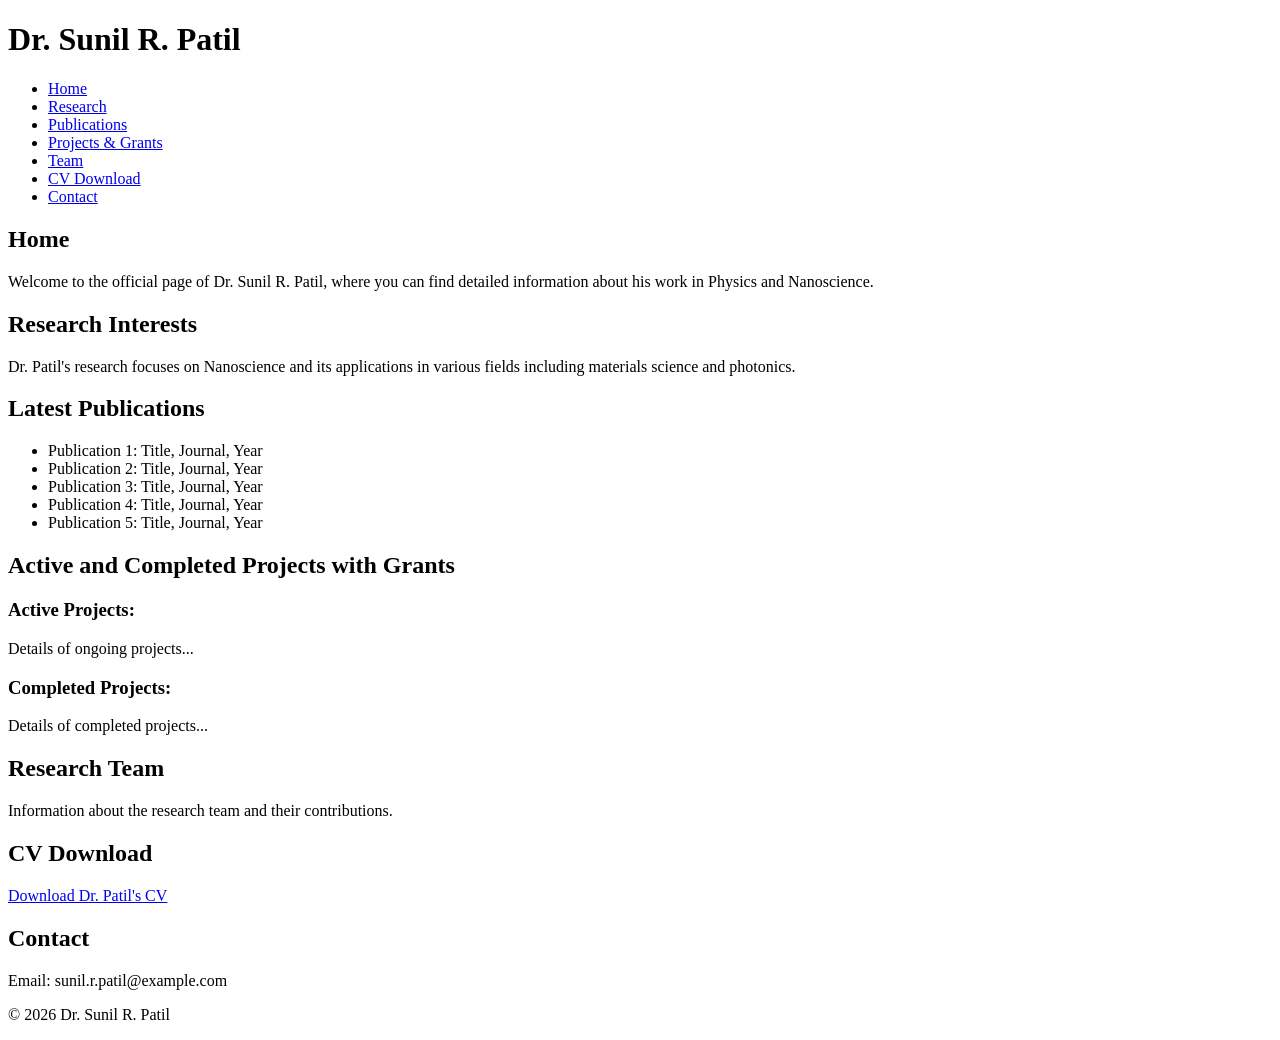
==== commit f023ac80: "Update index.html with detailed information about Dr. Sunil R. Patil's work" ====
--- a/index.html
+++ b/index.html
@@ -3,50 +3,72 @@
 <head>
     <meta charset="UTF-8">
     <meta name="viewport" content="width=device-width, initial-scale=1.0">
-    <title>Sunil R. Patil's Portfolio</title>
-    <link rel="stylesheet" href="styles.css">
+    <title>Dr. Sunil R. Patil - Home</title>
 </head>
 <body>
     <header>
-        <h1>Sunil R. Patil</h1>
+        <h1>Dr. Sunil R. Patil</h1>
         <nav>
             <ul>
                 <li><a href="#home">Home</a></li>
-                <li><a href="#publications">Publications</a></li>
+                <li><a href="#research">Research</a></li>
+                <li><a href="#publication">Publications</a></li>
+                <li><a href="#projects">Projects & Grants</a></li>
+                <li><a href="#team">Team</a></li>
                 <li><a href="#cv">CV Download</a></li>
-                <li><a href="#projects">Projects</a></li>
+                <li><a href="#contact">Contact</a></li>
             </ul>
         </nav>
     </header>
-    <section id="home">
-        <h2>Biography</h2>
-        <p>Sunil R. Patil is a dedicated professional with a robust academic background and extensive experience in [Your Field/Industry]. He completed his [Degree] in [Field] from [University], and has authored several publications in reputed journals.</p>
-        <p>With a passion for [Your Interests], Sunil's work focuses on [Brief Overview of Your Work/Achievements].</p>
-    </section>
-    <section id="publications">
-        <h2>Publications</h2>
-        <ul>
-            <li>[Publication Title 1] – [Brief Description/Details]</li>
-            <li>[Publication Title 2] – [Brief Description/Details]</li>
-            <li>[Publication Title 3] – [Brief Description/Details]</li>
-            <!-- Add more publications as needed -->
-        </ul>
-    </section>
-    <section id="cv">
-        <h2>Download CV</h2>
-        <p><a href="path/to/your/cv.pdf">Download my CV</a></p>
-    </section>
-    <section id="projects">
-        <h2>Projects</h2>
-        <ul>
-            <li>[Project Title 1] – [Brief Description]</li>
-            <li>[Project Title 2] – [Brief Description]</li>
-            <li>[Project Title 3] – [Brief Description]</li>
-            <!-- Add more projects as needed -->
-        </ul>
-    </section>
+
+    <main>
+        <section id="home">
+            <h2>Home</h2>
+            <p>Welcome to the official page of Dr. Sunil R. Patil, where you can find detailed information about his work in Physics and Nanoscience.</p>
+        </section>
+
+        <section id="research">
+            <h2>Research Interests</h2>
+            <p>Dr. Patil's research focuses on Nanoscience and its applications in various fields including materials science and photonics.</p>
+        </section>
+
+        <section id="publication">
+            <h2>Latest Publications</h2>
+            <ul>
+                <li>Publication 1: Title, Journal, Year</li>
+                <li>Publication 2: Title, Journal, Year</li>
+                <li>Publication 3: Title, Journal, Year</li>
+                <li>Publication 4: Title, Journal, Year</li>
+                <li>Publication 5: Title, Journal, Year</li>
+            </ul>
+        </section>
+
+        <section id="projects">
+            <h2>Active and Completed Projects with Grants</h2>
+            <h3>Active Projects:</h3>
+            <p>Details of ongoing projects...</p>
+            <h3>Completed Projects:</h3>
+            <p>Details of completed projects...</p>
+        </section>
+
+        <section id="team">
+            <h2>Research Team</h2>
+            <p>Information about the research team and their contributions.</p>
+        </section>
+
+        <section id="cv">
+            <h2>CV Download</h2>
+            <p><a href="#" download>Download Dr. Patil's CV</a></p>
+        </section>
+
+        <section id="contact">
+            <h2>Contact</h2>
+            <p>Email: sunil.r.patil@example.com</p>
+        </section>
+    </main>
+
     <footer>
-        <p>&copy; 2026 Sunil R. Patil. All rights reserved.</p>
+        <p>&copy; 2026 Dr. Sunil R. Patil</p>
     </footer>
 </body>
 </html>
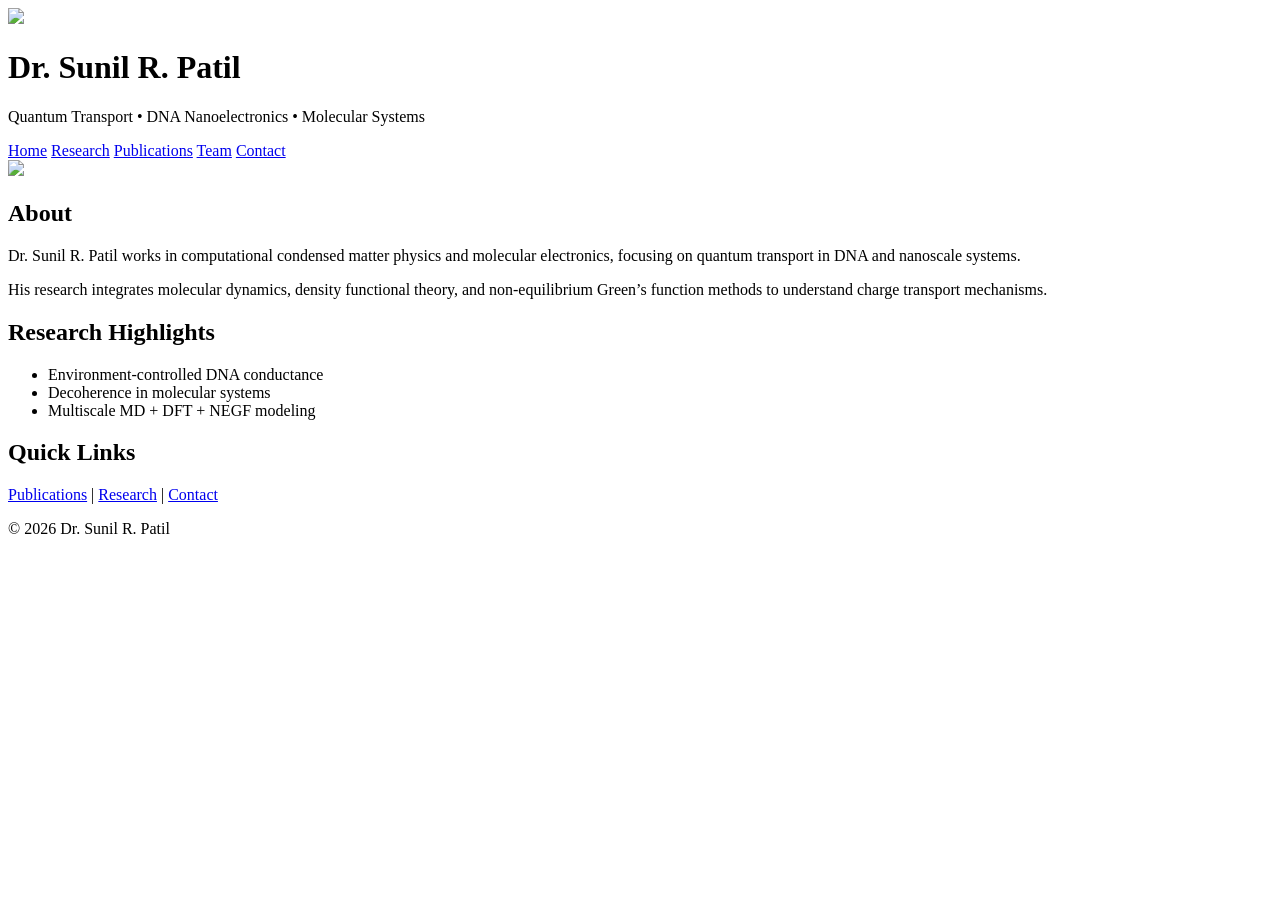
==== commit 02ead797: "Revise index.html for improved layout and content Updated the HTML structure and content for Dr. Sun" ====
--- a/index.html
+++ b/index.html
@@ -1,74 +1,69 @@
 <!DOCTYPE html>
 <html lang="en">
 <head>
-    <meta charset="UTF-8">
-    <meta name="viewport" content="width=device-width, initial-scale=1.0">
-    <title>Dr. Sunil R. Patil - Home</title>
+<meta charset="UTF-8">
+<meta name="viewport" content="width=device-width, initial-scale=1.0">
+<title>Dr. Sunil R. Patil | Research Group</title>
+
+<link rel="stylesheet" href="style.css">
 </head>
+
 <body>
-    <header>
-        <h1>Dr. Sunil R. Patil</h1>
-        <nav>
-            <ul>
-                <li><a href="#home">Home</a></li>
-                <li><a href="#research">Research</a></li>
-                <li><a href="#publication">Publications</a></li>
-                <li><a href="#projects">Projects & Grants</a></li>
-                <li><a href="#team">Team</a></li>
-                <li><a href="#cv">CV Download</a></li>
-                <li><a href="#contact">Contact</a></li>
-            </ul>
-        </nav>
-    </header>
 
-    <main>
-        <section id="home">
-            <h2>Home</h2>
-            <p>Welcome to the official page of Dr. Sunil R. Patil, where you can find detailed information about his work in Physics and Nanoscience.</p>
-        </section>
+<header class="hero">
+  <img src="assets/banner.jpg" class="banner">
+  <div class="overlay">
+    <h1>Dr. Sunil R. Patil</h1>
+    <p>Quantum Transport • DNA Nanoelectronics • Molecular Systems</p>
+  </div>
+</header>
 
-        <section id="research">
-            <h2>Research Interests</h2>
-            <p>Dr. Patil's research focuses on Nanoscience and its applications in various fields including materials science and photonics.</p>
-        </section>
+<nav>
+  <a href="index.html">Home</a>
+  <a href="research.html">Research</a>
+  <a href="publications.html">Publications</a>
+  <a href="team.html">Team</a>
+  <a href="contact.html">Contact</a>
+</nav>
 
-        <section id="publication">
-            <h2>Latest Publications</h2>
-            <ul>
-                <li>Publication 1: Title, Journal, Year</li>
-                <li>Publication 2: Title, Journal, Year</li>
-                <li>Publication 3: Title, Journal, Year</li>
-                <li>Publication 4: Title, Journal, Year</li>
-                <li>Publication 5: Title, Journal, Year</li>
-            </ul>
-        </section>
+<section class="about">
+  <img src="assets/profile.jpg" class="profile">
 
-        <section id="projects">
-            <h2>Active and Completed Projects with Grants</h2>
-            <h3>Active Projects:</h3>
-            <p>Details of ongoing projects...</p>
-            <h3>Completed Projects:</h3>
-            <p>Details of completed projects...</p>
-        </section>
+  <div>
+    <h2>About</h2>
+    <p>
+      Dr. Sunil R. Patil works in computational condensed matter physics and molecular electronics,
+      focusing on quantum transport in DNA and nanoscale systems.
+    </p>
 
-        <section id="team">
-            <h2>Research Team</h2>
-            <p>Information about the research team and their contributions.</p>
-        </section>
+    <p>
+      His research integrates molecular dynamics, density functional theory, and
+      non-equilibrium Green’s function methods to understand charge transport mechanisms.
+    </p>
+  </div>
+</section>
 
-        <section id="cv">
-            <h2>CV Download</h2>
-            <p><a href="#" download>Download Dr. Patil's CV</a></p>
-        </section>
+<section>
+<h2>Research Highlights</h2>
+<ul>
+<li>Environment-controlled DNA conductance</li>
+<li>Decoherence in molecular systems</li>
+<li>Multiscale MD + DFT + NEGF modeling</li>
+</ul>
+</section>
 
-        <section id="contact">
-            <h2>Contact</h2>
-            <p>Email: sunil.r.patil@example.com</p>
-        </section>
-    </main>
+<section>
+<h2>Quick Links</h2>
+<p>
+<a href="publications.html">Publications</a> |
+<a href="research.html">Research</a> |
+<a href="contact.html">Contact</a>
+</p>
+</section>
 
-    <footer>
-        <p>&copy; 2026 Dr. Sunil R. Patil</p>
-    </footer>
+<footer>
+<p>© 2026 Dr. Sunil R. Patil</p>
+</footer>
+
 </body>
-</html>+</html>
